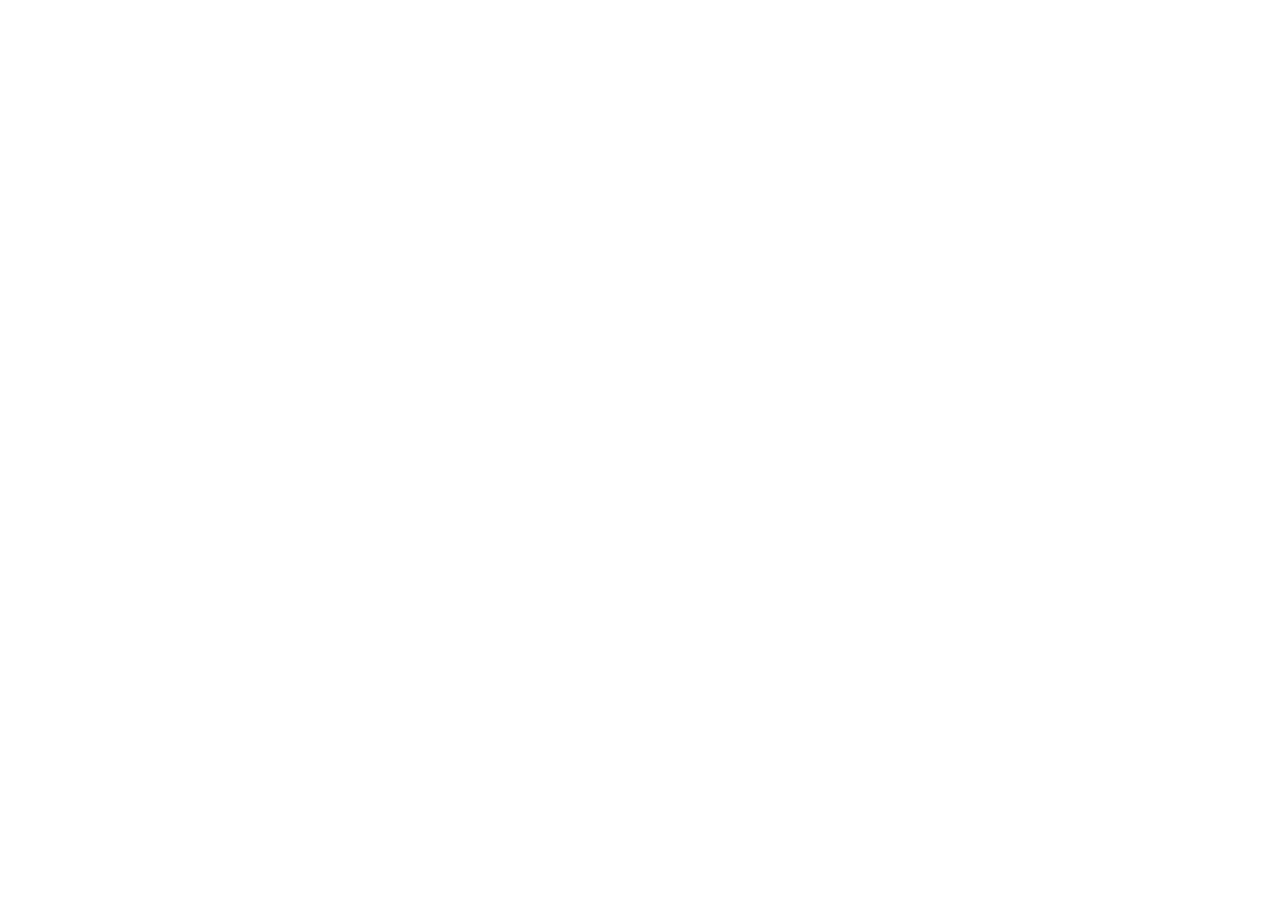
==== index.html @ ffbe33cc "Creada la estructura de carpetas del front-end" ====
<!DOCTYPE html>
<html lang="en">
  <head>
    <meta charset="UTF-8" />
    <meta name="viewport" content="width=device-width, initial-scale=1" />
    <link type="text/css" rel="stylesheet" href="css/styl.css" />
    <title>ElectoLab</title>
  </head>
  <body></body>
</html>
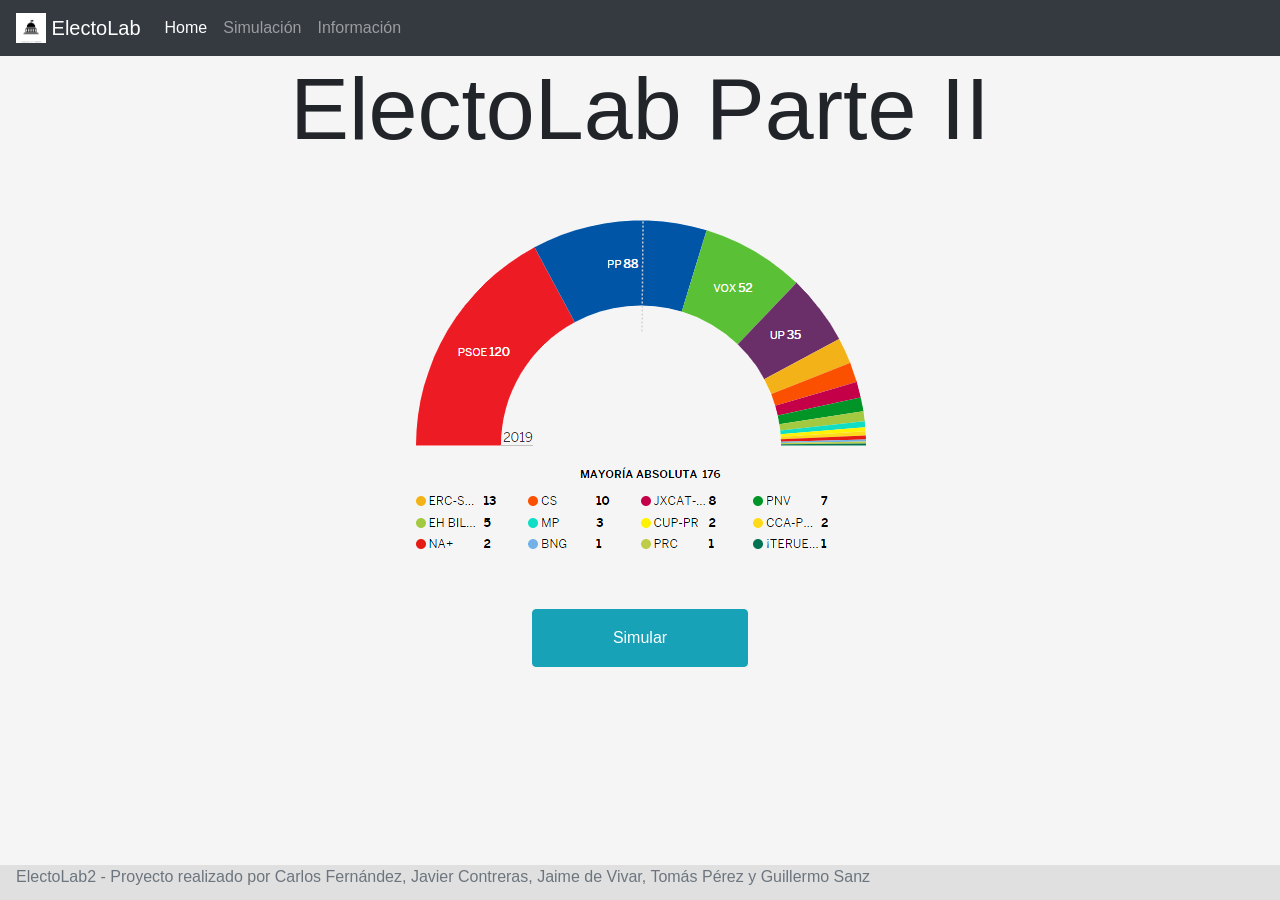
==== commit 00a722b5: "Realizadas las partes footer, header, index.html" ====
--- a/index.html
+++ b/index.html
@@ -3,8 +3,58 @@
   <head>
     <meta charset="UTF-8" />
     <meta name="viewport" content="width=device-width, initial-scale=1" />
-    <link type="text/css" rel="stylesheet" href="css/styl.css" />
+    <!-- Bootstrap CSS -->
+    <link
+      rel="stylesheet"
+      href="https://stackpath.bootstrapcdn.com/bootstrap/4.3.1/css/bootstrap.min.css"
+      integrity="sha384-ggOyR0iXCbMQv3Xipma34MD+dH/1fQ784/j6cY/iJTQUOhcWr7x9JvoRxT2MZw1T"
+      crossorigin="anonymous"
+    />
+    <link rel="stylesheet" type="text/css" href="/assets/css/main.css" />
     <title>ElectoLab</title>
   </head>
-  <body></body>
+  <body>
+    <!-- Header -->
+    <header class="header"></header>
+
+    <!-- Content -->
+    <section class="container container-index">
+      <h1 class="display-2">ElectoLab Parte II</h1>
+      <img
+        id="resultados"
+        src="/assets/images/resultados.png"
+        alt="resultados de las elecciones generales de 2019"
+      />
+      <a
+        role="button"
+        id="simular-btn-main"
+        class="btn btn-info"
+        href="simulation.html"
+        >Simular</a
+      >
+    </section>
+
+    <!-- Footer -->
+    <footer class="footer"></footer>
+
+    <!-- Bootstrap required JS -->
+    <script
+      src="https://code.jquery.com/jquery-3.4.1.min.js"
+      integrity="sha256-CSXorXvZcTkaix6Yvo6HppcZGetbYMGWSFlBw8HfCJo="
+      crossorigin="anonymous"
+    ></script>
+    <script
+      src="https://cdn.jsdelivr.net/npm/popper.js@1.16.0/dist/umd/popper.min.js"
+      integrity="sha384-Q6E9RHvbIyZFJoft+2mJbHaEWldlvI9IOYy5n3zV9zzTtmI3UksdQRVvoxMfooAo"
+      crossorigin="anonymous"
+    ></script>
+    <script
+      src="https://stackpath.bootstrapcdn.com/bootstrap/4.4.1/js/bootstrap.min.js"
+      integrity="sha384-wfSDF2E50Y2D1uUdj0O3uMBJnjuUD4Ih7YwaYd1iqfktj0Uod8GCExl3Og8ifwB6"
+      crossorigin="anonymous"
+    ></script>
+
+    <!-- JS file responsible for load the partials -->
+    <script type="text/javascript" src="/assets/js/main.js"></script>
+  </body>
 </html>
--- a/assets/css/main.css
+++ b/assets/css/main.css
@@ -0,0 +1,33 @@
+html {
+  position: relative;
+  min-height: 100%;
+}
+
+body {
+  background-color: #f5f5f5;
+}
+
+.footer {
+  position: absolute;
+  bottom: 0;
+  width: 100%;
+  /* Set the fixed height of the footer here */
+  height: 35px;
+  background-color: #e0e0e0;
+  padding-left: 1rem;
+}
+
+.container-index {
+  display: flex;
+  flex-direction: column;
+  align-items: center;
+  justify-content: center;
+}
+
+#resultados {
+  padding: 3rem 0;
+}
+
+#simular-btn-main {
+  padding: 1em 5rem;
+}
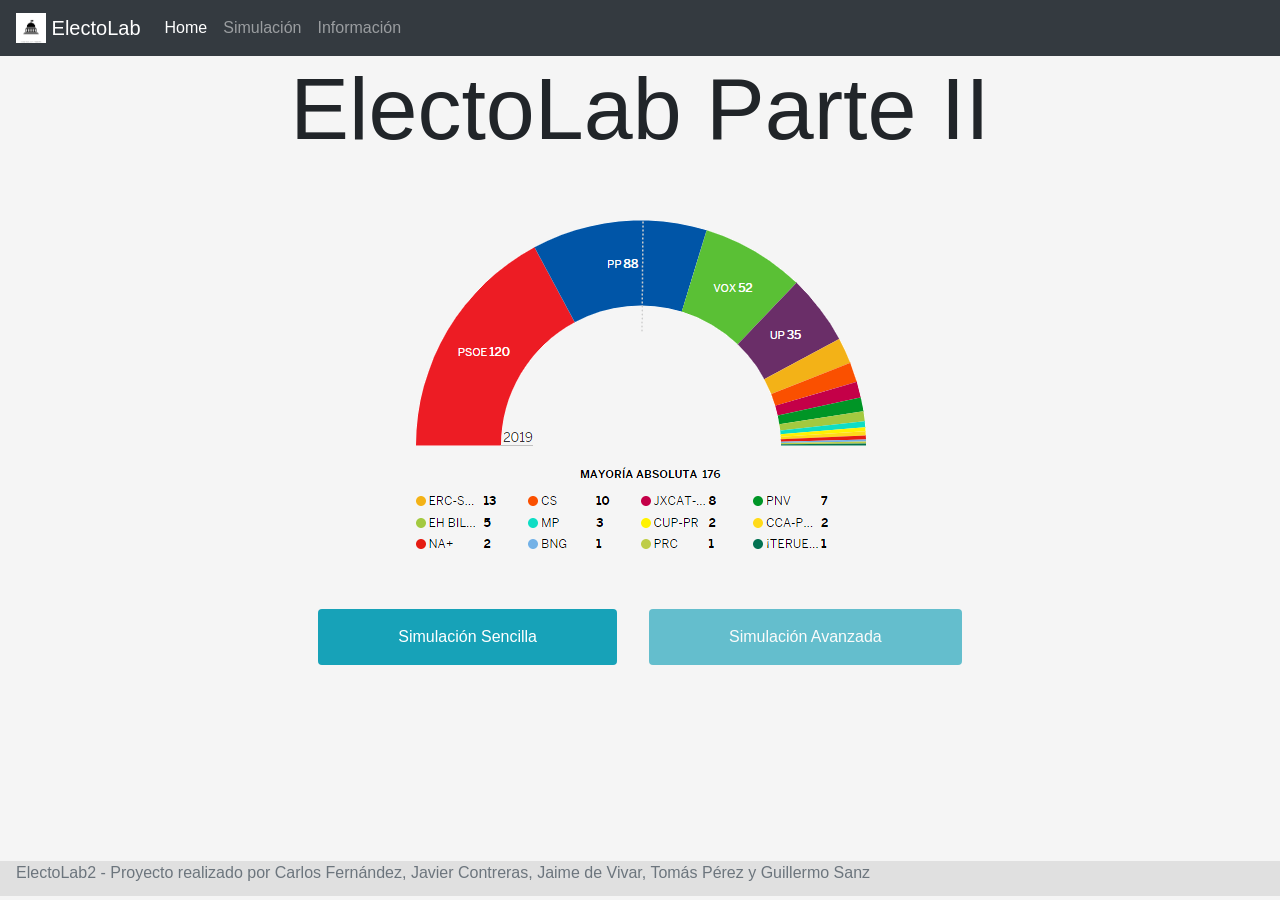
==== commit e1270c58: "Paginas Informacion y Simular empezadas" ====
--- a/index.html
+++ b/index.html
@@ -10,32 +10,45 @@
       integrity="sha384-ggOyR0iXCbMQv3Xipma34MD+dH/1fQ784/j6cY/iJTQUOhcWr7x9JvoRxT2MZw1T"
       crossorigin="anonymous"
     />
-    <link rel="stylesheet" type="text/css" href="/assets/css/main.css" />
+    <link rel="stylesheet" type="text/css" href="assets/css/main.css" />
     <title>ElectoLab</title>
   </head>
   <body>
     <!-- Header -->
     <header class="header"></header>
+    <!-- Information page -->
 
     <!-- Content -->
     <section class="container container-index">
       <h1 class="display-2">ElectoLab Parte II</h1>
+
       <img
         id="resultados"
-        src="/assets/images/resultados.png"
+        src="assets/images/resultados.png"
         alt="resultados de las elecciones generales de 2019"
       />
-      <a
-        role="button"
-        id="simular-btn-main"
-        class="btn btn-info"
-        href="simulation.html"
-        >Simular</a
-      >
+      <div id="btns-home">
+        <a role="button" id="btn-home" class="btn btn-info disabled" href="#"
+          >Simulación Avanzada</a
+        >
+        <a
+          role="button"
+          id="btn-home"
+          class="btn btn-info"
+          href="simulation.html"
+          >Simulación Sencilla</a
+        >
+      </div>
     </section>
 
     <!-- Footer -->
-    <footer class="footer"></footer>
+    <footer class="footer">
+      <a role="button" class="btn info" href="information.html">
+        Information
+      </a>
+    </footer>
+
+    <!-- Information page -->
 
     <!-- Bootstrap required JS -->
     <script
@@ -55,6 +68,16 @@
     ></script>
 
     <!-- JS file responsible for load the partials -->
-    <script type="text/javascript" src="/assets/js/main.js"></script>
+    <script type="text/javascript" src="assets/js/main.js"></script>
   </body>
 </html>
+
+<!-- Information page -->
+<style>
+  .info {
+    background-color: #2196f3;
+  } /* Blue */
+  .info:hover {
+    background: #0b7dda;
+  }
+</style>
--- a/assets/css/main.css
+++ b/assets/css/main.css
@@ -5,11 +5,12 @@
 
 body {
   background-color: #f5f5f5;
+  font-family: "Roboto", sans-serif;
 }
 
 .footer {
   position: absolute;
-  bottom: 0;
+  bottom: 0.5%;
   width: 100%;
   /* Set the fixed height of the footer here */
   height: 35px;
@@ -17,6 +18,7 @@
   padding-left: 1rem;
 }
 
+/*  ###################   HOME   ##################  */
 .container-index {
   display: flex;
   flex-direction: column;
@@ -28,6 +30,50 @@
   padding: 3rem 0;
 }
 
-#simular-btn-main {
+#btn-home {
   padding: 1em 5rem;
+  margin: 0 1rem;
 }
+
+/*  ###################   SIMULAR   ##################  */
+.container-simular {
+  display: flex;
+  flex-direction: column;
+  align-items: stretch;
+  margin-top: 1.5em;
+}
+
+.simulation-header {
+  display: flex;
+  flex-direction: row;
+  justify-content: space-between;
+  /* NO FUNCIONA ----> Deberían estar alineados horizontalmente el boton y la barra de progreso  */
+}
+
+.asignar-voto-partido {
+  display: flex;
+  flex-direction: row;
+  border: 1.2px solid #dbdfdf;
+  background-color: #e2e4e4;
+  border-radius: 3%;
+  margin-top: 0.5em;
+}
+
+/* ESTO ES LO DEL BOTON DE INFO QUE CREASTE JAIME, MIRA A VER SI LO QUIERES QUITAR */
+.btn {
+  border: none;
+  color: white;
+  padding: 14px 28px;
+  font-size: 16px;
+  cursor: pointer;
+  float: right;
+  bottom: 0 px;
+  flex: 0%;
+}
+
+.info {
+  background-color: #2196f3;
+} /* Blue */
+.info:hover {
+  background: #0b7dda;
+}
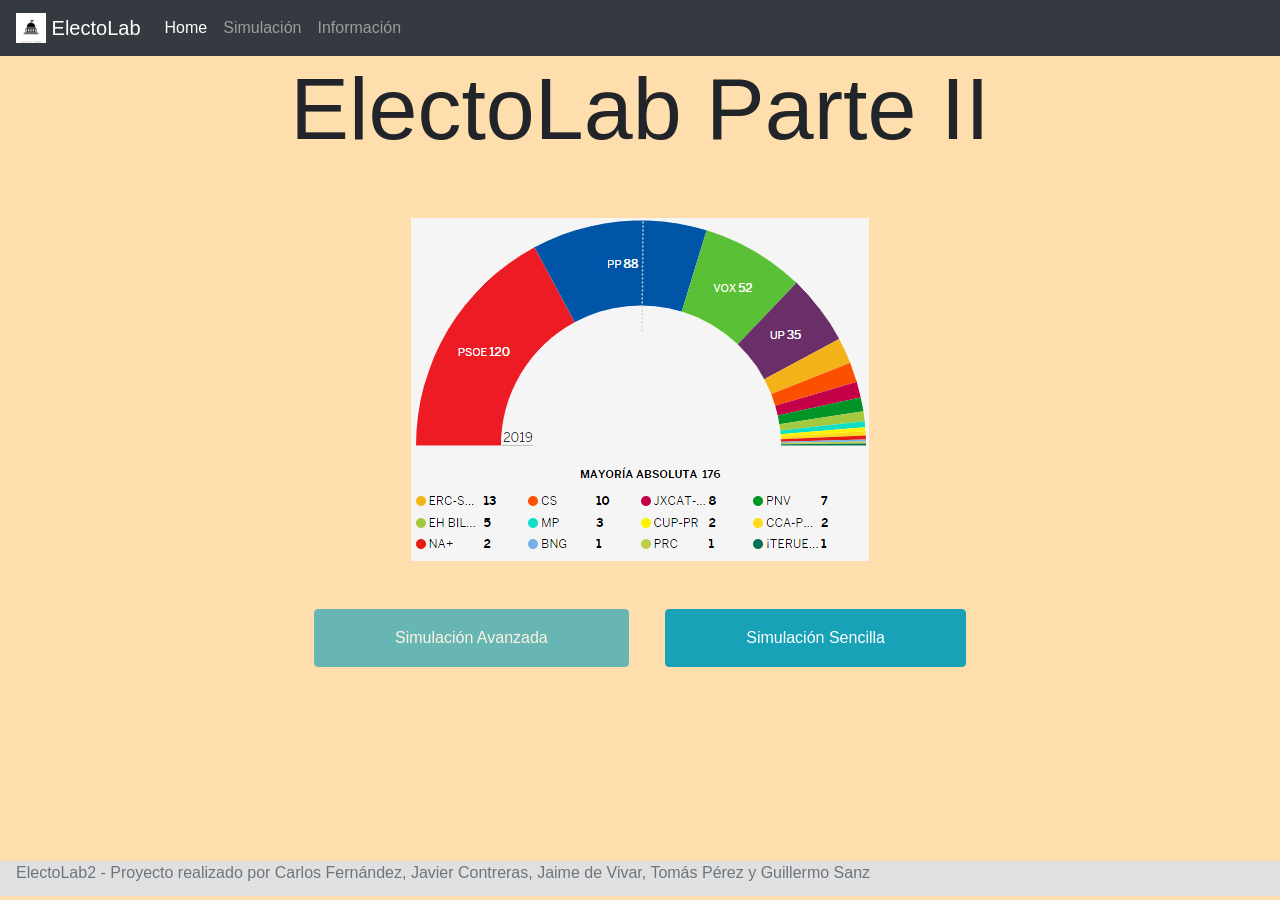
==== commit 530f4a5d: "Corrección de pequeños detalles" ====
--- a/index.html
+++ b/index.html
@@ -13,7 +13,7 @@
     <link rel="stylesheet" type="text/css" href="assets/css/main.css" />
     <title>ElectoLab</title>
   </head>
-  <body>
+  <body style="background-color: navajowhite;">
     <!-- Header -->
     <header class="header"></header>
     <!-- Information page -->
@@ -42,13 +42,7 @@
     </section>
 
     <!-- Footer -->
-    <footer class="footer">
-      <a role="button" class="btn info" href="information.html">
-        Information
-      </a>
-    </footer>
-
-    <!-- Information page -->
+    <footer class="footer"></footer>
 
     <!-- Bootstrap required JS -->
     <script
@@ -71,13 +65,3 @@
     <script type="text/javascript" src="assets/js/main.js"></script>
   </body>
 </html>
-
-<!-- Information page -->
-<style>
-  .info {
-    background-color: #2196f3;
-  } /* Blue */
-  .info:hover {
-    background: #0b7dda;
-  }
-</style>
--- a/assets/css/main.css
+++ b/assets/css/main.css
@@ -59,21 +59,12 @@
   margin-top: 0.5em;
 }
 
-/* ESTO ES LO DEL BOTON DE INFO QUE CREASTE JAIME, MIRA A VER SI LO QUIERES QUITAR */
-.btn {
-  border: none;
-  color: white;
-  padding: 14px 28px;
-  font-size: 16px;
-  cursor: pointer;
-  float: right;
-  bottom: 0 px;
-  flex: 0%;
+/*  ###################   RESULTADOS   ##################  */
+#results-table {
+  margin: 3% 0;
+  width: 90%;
 }
-
-.info {
-  background-color: #2196f3;
-} /* Blue */
-.info:hover {
-  background: #0b7dda;
+#save-results-btn {
+  align-self: auto;
+  margin-top: 1%;
 }
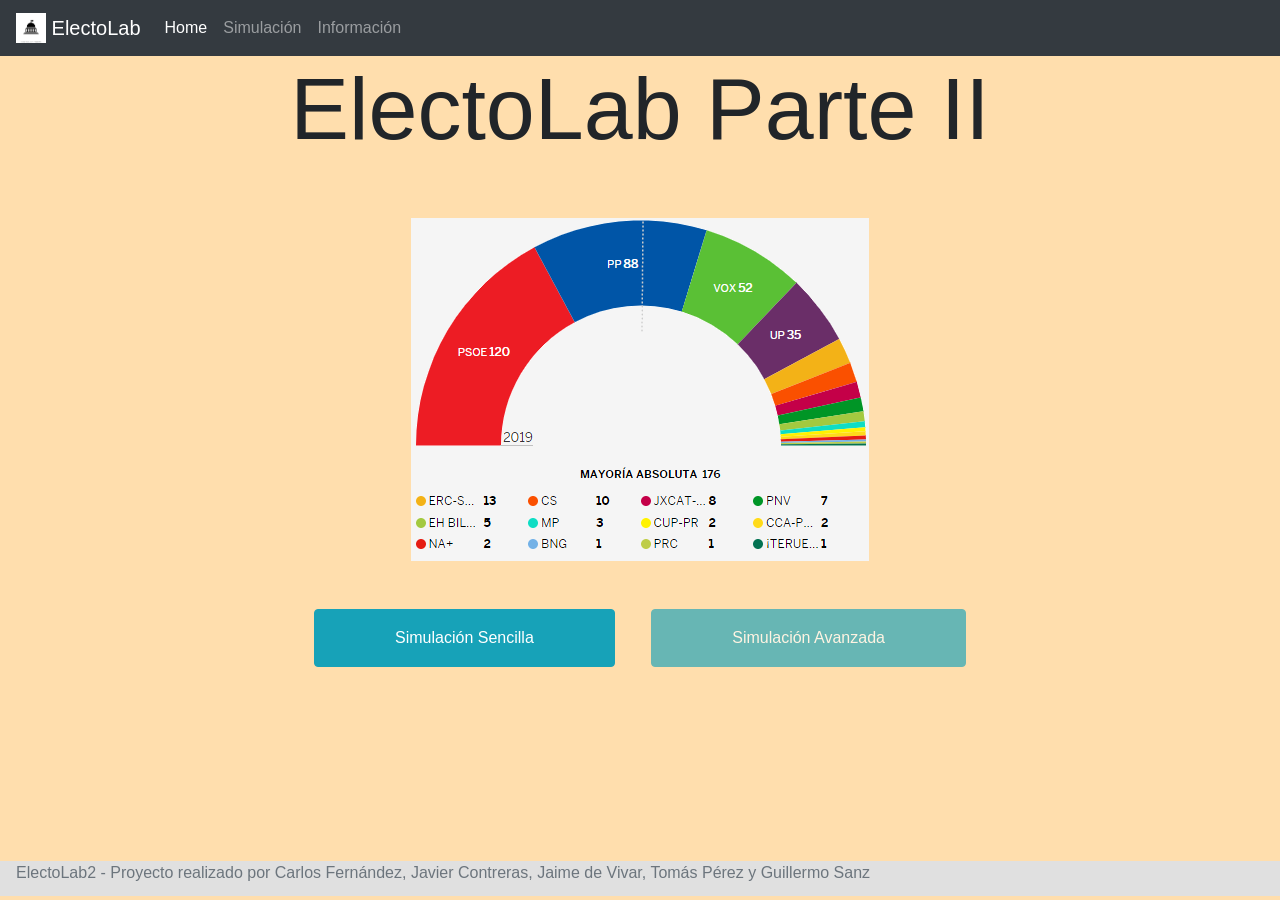
==== commit 7f08f35e: "Mejorada la pagina de simulacion, radiobuttons mejorados" ====
--- a/index.html
+++ b/index.html
@@ -28,15 +28,15 @@
         alt="resultados de las elecciones generales de 2019"
       />
       <div id="btns-home">
-        <a role="button" id="btn-home" class="btn btn-info disabled" href="#"
-          >Simulación Avanzada</a
-        >
         <a
           role="button"
           id="btn-home"
           class="btn btn-info"
           href="simulation.html"
           >Simulación Sencilla</a
+        >
+        <a role="button" id="btn-home" class="btn btn-info disabled" href="#"
+          >Simulación Avanzada</a
         >
       </div>
     </section>
--- a/assets/css/main.css
+++ b/assets/css/main.css
@@ -59,6 +59,18 @@
   margin-top: 0.5em;
 }
 
+#simular-btn-simulation {
+  float: right;
+  flex: 0%;
+  border: none;
+  padding: 10px 20px;
+}
+
+.progress {
+  margin-top: 2%;
+  width: 84%;
+}
+
 /*  ###################   RESULTADOS   ##################  */
 #results-table {
   margin: 3% 0;
